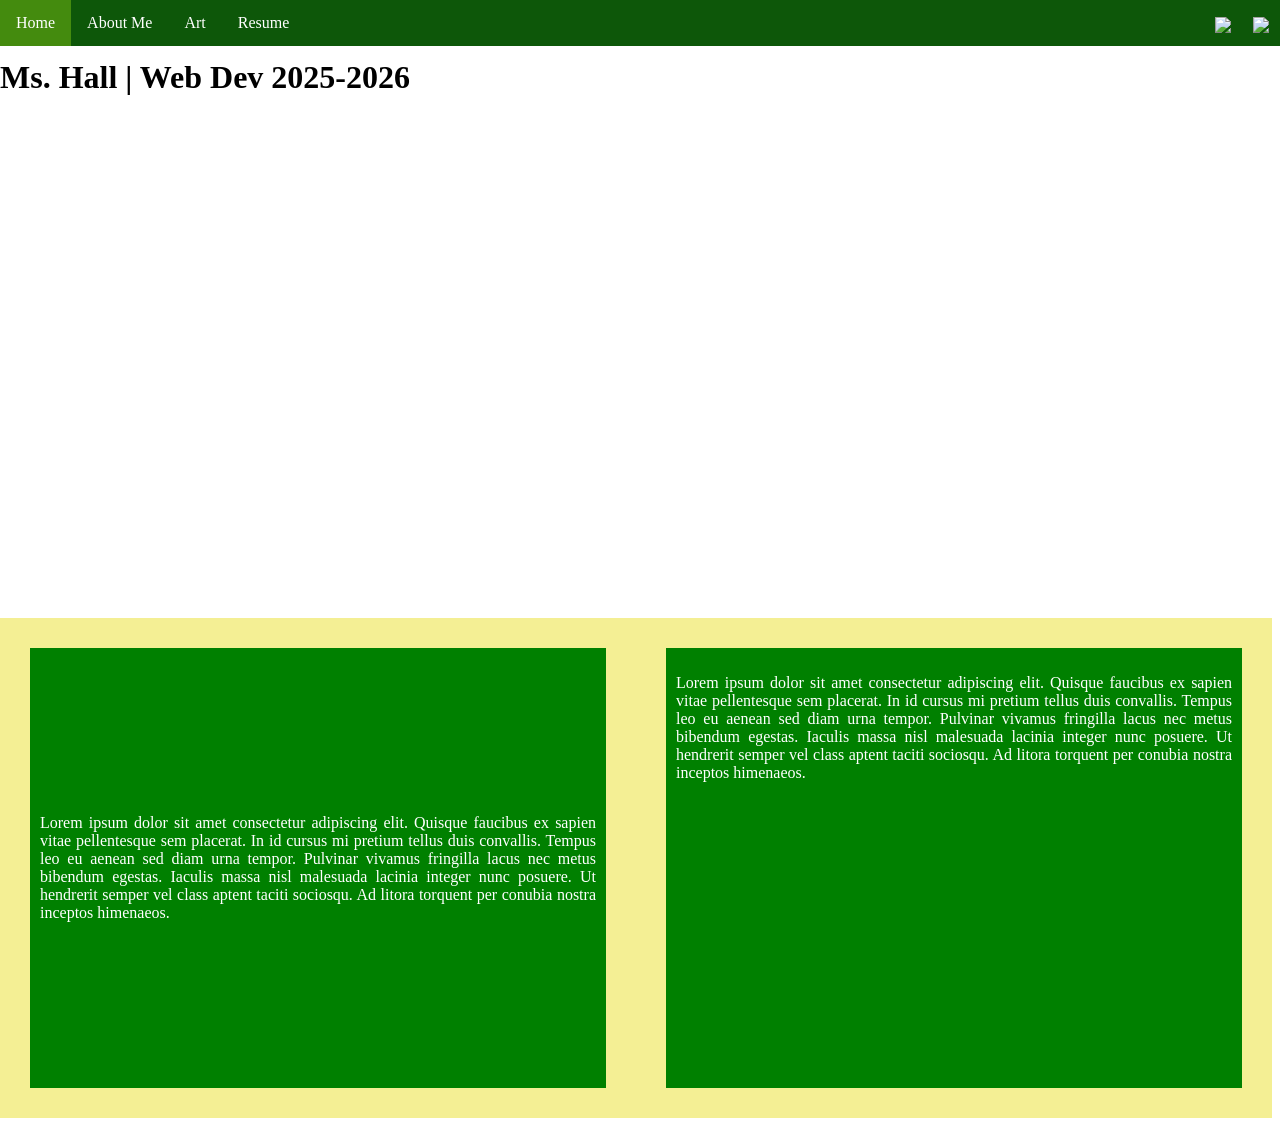
==== index.html @ eaee33f3 "colors" ====
<!-- Final Project
Requirements
[  ] Customized HTML Page #1
[  ] Customized HTML Page #2 
[  ] Customized HTML Page #3
[  ] Customized HTML Page #4

Select ONE Additional Feature to Add  
[ no ] Feature 1 - Google Font
[ no ] Feature 2 - Include jQuery
[ no ] Feature 3 - Embed Code from Spotify/Google Docs/YouTube
[ no ] Feature 4 - Customized HTML Page #5
-->


<!DOCTYPE html>
<html>
  <head>
    <meta charset="utf-8" />
    <title>Final Portfolio Project</title>
    <link href="style.css" rel="stylesheet" type="text/css" />
    <style>
      /* Styling Only Related To THIS Page */
      /*~~~~~ Taken From:
      https://www.w3schools.com/howto/howto_css_parallax.asp*/
      .parallax {
        /* The image used */
        background-image: url("CS_Ed_Week_2025.jpg");

        /* Set a specific height */
        min-height: 500px;

        /* Create the parallax scrolling effect */
        background-attachment: fixed;
        background-position: center;
        background-repeat: no-repeat;
        background-size: cover;
      }
      .textblock {
        min-height: 500px;
        background-color: rgb(244, 239, 148);
        color: white;
      }
      .parent-flex {
        display: flex;
      }
      .child-flex {
        background-color: green;
        margin: 30px;
        padding: 10px;
        text-align: justify;
      }
      .para-1{
        display: flex;
        align-items: center;
      }
    </style>
  </head>
  <body>
    <!-- ⬆⬆⬆⬆ Nav Bar -->
    <ul>
      <li><a class="active" href="index.html">Home</a></li>
      <li><a href="aboutme.html">About Me</a></li>
      <li><a href="art.html">Art</a></li>
      <li><a href="resume.html">Resume</a></li>
      <li style="float: right">
        <a target="_blank" href=""
          ><img
            src="https://www.getfocused.no/wp-content/uploads/2022/09/White-YouTube-Logo-Transparent.png"
            style="width: 25px; margin: -5px"
        /></a>
      </li>
      <li style="float: right">
        <a target="_blank" href=""
          ><img
            src="https://img.icons8.com/win10/512/FFFFFF/instagram-new.png"
            style="width: 25px; margin: -5px"
        /></a>
      </li>
    </ul>

    <!-- ⬇⬇⬇⬇⬇⬇ Main Page Content -->
    <h1>Ms. Hall | Web Dev 2025-2026</h1>
    <div class="parallax"></div>

    <div class="textblock parent-flex">
      <div class="child-flex para-1">
        <p>
          Lorem ipsum dolor sit amet consectetur adipiscing elit. Quisque
          faucibus ex sapien vitae pellentesque sem placerat. In id cursus mi
          pretium tellus duis convallis. Tempus leo eu aenean sed diam urna
          tempor. Pulvinar vivamus fringilla lacus nec metus bibendum egestas.
          Iaculis massa nisl malesuada lacinia integer nunc posuere. Ut
          hendrerit semper vel class aptent taciti sociosqu. Ad litora torquent
          per conubia nostra inceptos himenaeos.
        </p>
      </div>
      <div class="child-flex">
        <p>
          Lorem ipsum dolor sit amet consectetur adipiscing elit. Quisque
          faucibus ex sapien vitae pellentesque sem placerat. In id cursus mi
          pretium tellus duis convallis. Tempus leo eu aenean sed diam urna
          tempor. Pulvinar vivamus fringilla lacus nec metus bibendum egestas.
          Iaculis massa nisl malesuada lacinia integer nunc posuere. Ut
          hendrerit semper vel class aptent taciti sociosqu. Ad litora torquent
          per conubia nostra inceptos himenaeos.
        </p>
      </div>
    </div>
  </body>
</html>
---- style.css ----
/* Styling Only Related To ALL Pages */

body {
  padding-top: 30px;
  margin-left: 0px;
}
/* ⬆⬆⬆⬆ Nav Bar Styling 
~~~~~ Taken From: 
https://www.w3schools.com/css/css_navbar_horizontal.asp */
ul {
  list-style-type: none;
  margin: 0;
  padding: 0;
  overflow: hidden;
  background-color: #0d5709;
  position: fixed;
  top: 0;
  width: 100%;
  z-index: 999;
}

li {
  float: left;
}

li a {
  display: block;
  color: white;
  text-align: center;
  padding: 14px 16px;
  text-decoration: none;
}

li a:hover:not(.active) {
  background-color: rgb(251, 249, 120);
}

.active {
  background-color: rgb(68, 139, 14);
}

h1 {
  width: 100%;
}
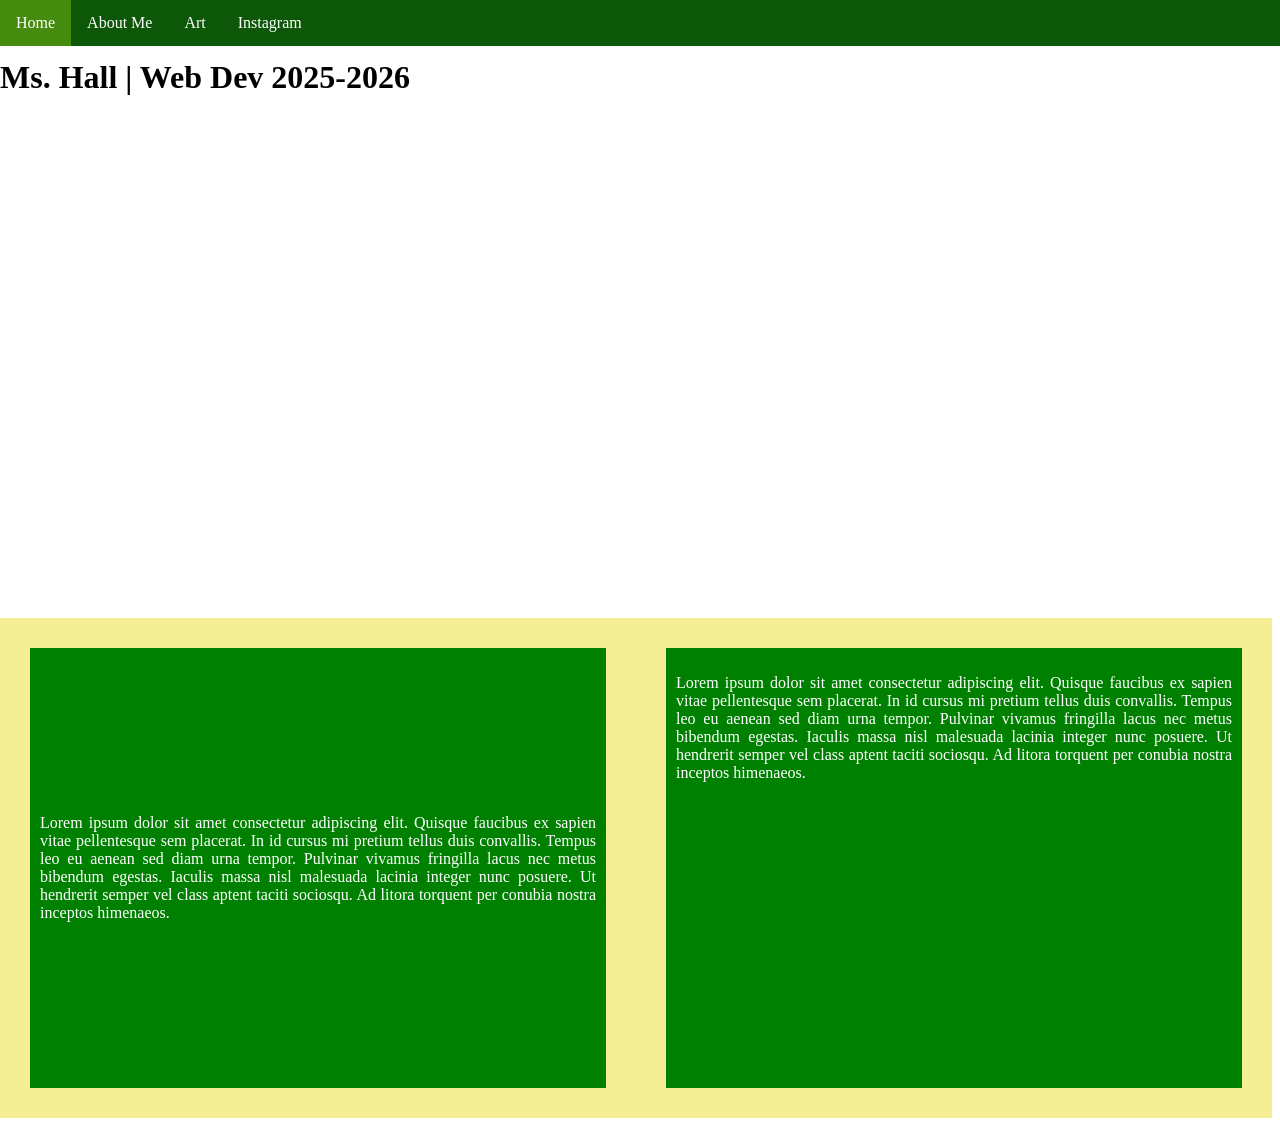
==== commit 1025c4a4: "yay" ====
--- a/index.html
+++ b/index.html
@@ -62,23 +62,9 @@
       <li><a class="active" href="index.html">Home</a></li>
       <li><a href="aboutme.html">About Me</a></li>
       <li><a href="art.html">Art</a></li>
-      <li><a href="resume.html">Resume</a></li>
-      <li style="float: right">
-        <a target="_blank" href=""
-          ><img
-            src="https://www.getfocused.no/wp-content/uploads/2022/09/White-YouTube-Logo-Transparent.png"
-            style="width: 25px; margin: -5px"
-        /></a>
-      </li>
-      <li style="float: right">
-        <a target="_blank" href=""
-          ><img
-            src="https://img.icons8.com/win10/512/FFFFFF/instagram-new.png"
-            style="width: 25px; margin: -5px"
-        /></a>
-      </li>
+      <li><a href="Instagram.html">Instagram</a></li>  
     </ul>
-
+     
     <!-- ⬇⬇⬇⬇⬇⬇ Main Page Content -->
     <h1>Ms. Hall | Web Dev 2025-2026</h1>
     <div class="parallax"></div>
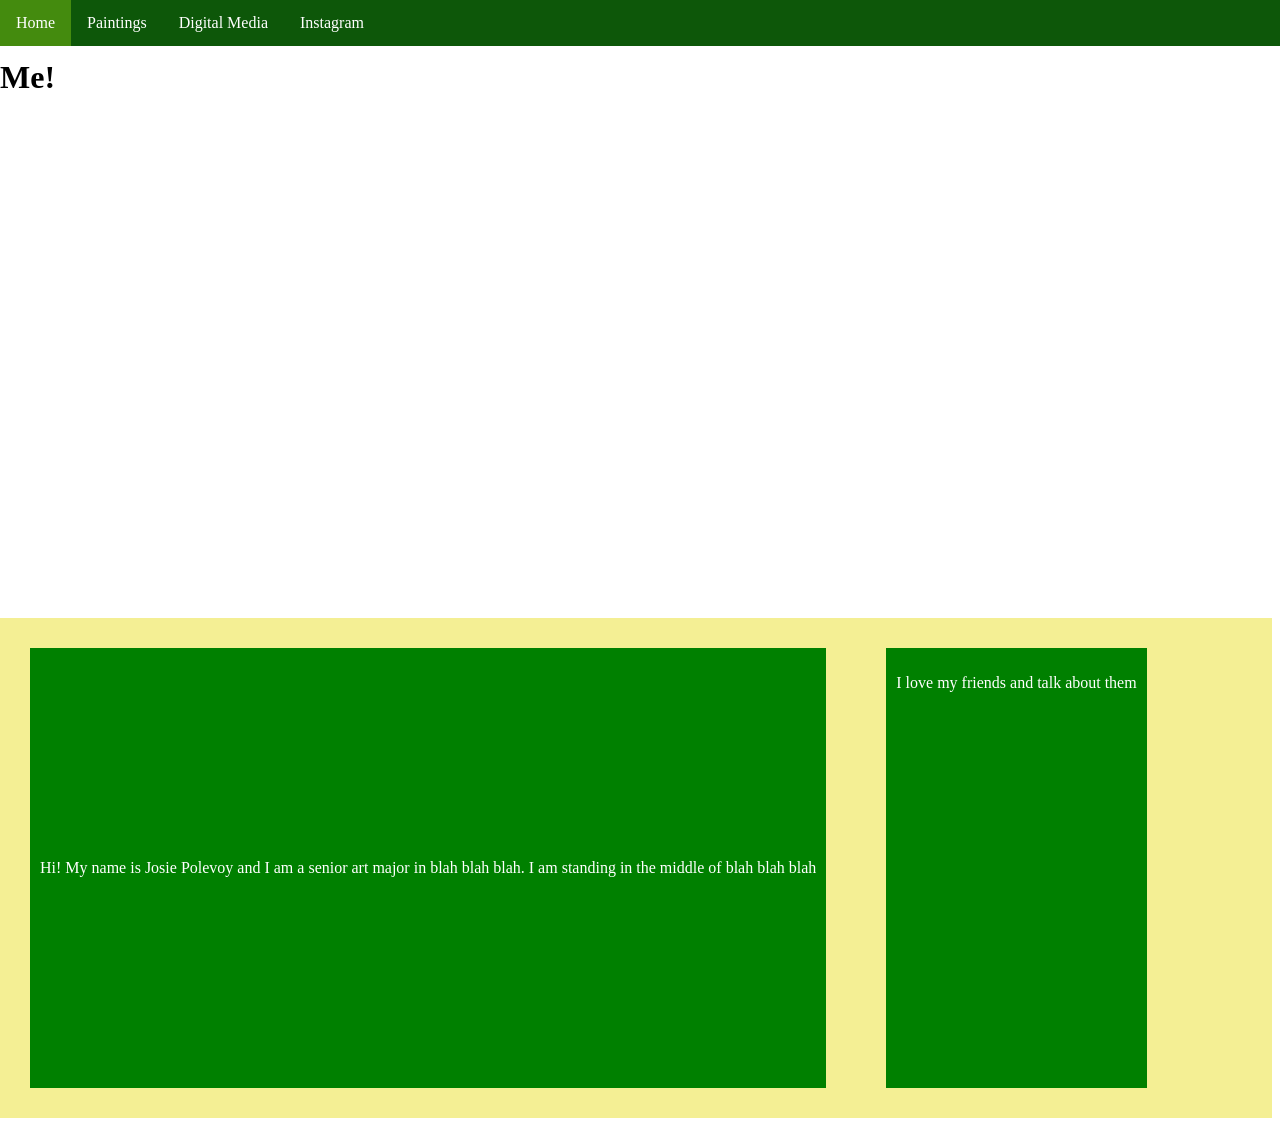
==== commit 0dadb6b4: "god i  hope this makes sense" ====
--- a/index.html
+++ b/index.html
@@ -60,36 +60,24 @@
     <!-- ⬆⬆⬆⬆ Nav Bar -->
     <ul>
       <li><a class="active" href="index.html">Home</a></li>
-      <li><a href="aboutme.html">About Me</a></li>
-      <li><a href="art.html">Art</a></li>
-      <li><a href="Instagram.html">Instagram</a></li>  
+      <li><a href="aboutme.html">Paintings</a></li>
+      <li><a href="art.html">Digital Media</a></li>
+      <li><a href="resume.html">Instagram</a></li>  
     </ul>
      
     <!-- ⬇⬇⬇⬇⬇⬇ Main Page Content -->
-    <h1>Ms. Hall | Web Dev 2025-2026</h1>
+    <h1>Me!</h1>
     <div class="parallax"></div>
 
     <div class="textblock parent-flex">
       <div class="child-flex para-1">
         <p>
-          Lorem ipsum dolor sit amet consectetur adipiscing elit. Quisque
-          faucibus ex sapien vitae pellentesque sem placerat. In id cursus mi
-          pretium tellus duis convallis. Tempus leo eu aenean sed diam urna
-          tempor. Pulvinar vivamus fringilla lacus nec metus bibendum egestas.
-          Iaculis massa nisl malesuada lacinia integer nunc posuere. Ut
-          hendrerit semper vel class aptent taciti sociosqu. Ad litora torquent
-          per conubia nostra inceptos himenaeos.
+          Hi! My name is Josie Polevoy and I am a senior art major in blah blah blah. I am standing in the middle of blah blah blah
         </p>
       </div>
       <div class="child-flex">
         <p>
-          Lorem ipsum dolor sit amet consectetur adipiscing elit. Quisque
-          faucibus ex sapien vitae pellentesque sem placerat. In id cursus mi
-          pretium tellus duis convallis. Tempus leo eu aenean sed diam urna
-          tempor. Pulvinar vivamus fringilla lacus nec metus bibendum egestas.
-          Iaculis massa nisl malesuada lacinia integer nunc posuere. Ut
-          hendrerit semper vel class aptent taciti sociosqu. Ad litora torquent
-          per conubia nostra inceptos himenaeos.
+          I love my friends and talk about them
         </p>
       </div>
     </div>
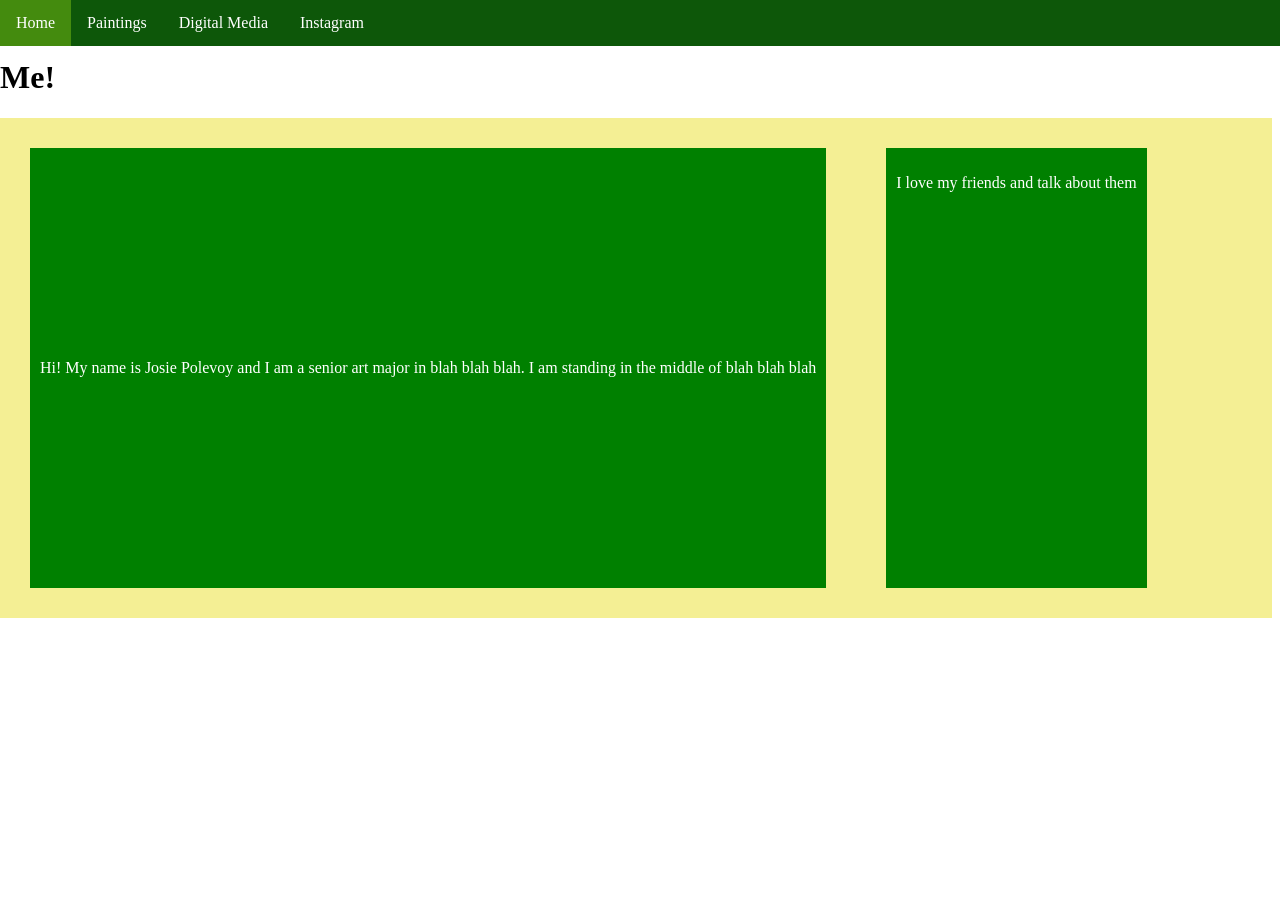
==== commit 4e55a659: "hopefully i can finish this soon" ====
--- a/index.html
+++ b/index.html
@@ -25,7 +25,8 @@
       https://www.w3schools.com/howto/howto_css_parallax.asp*/
       .parallax {
         /* The image used */
-        background-image: url("CS_Ed_Week_2025.jpg");
+        background-image: 
+        
 
         /* Set a specific height */
         min-height: 500px;
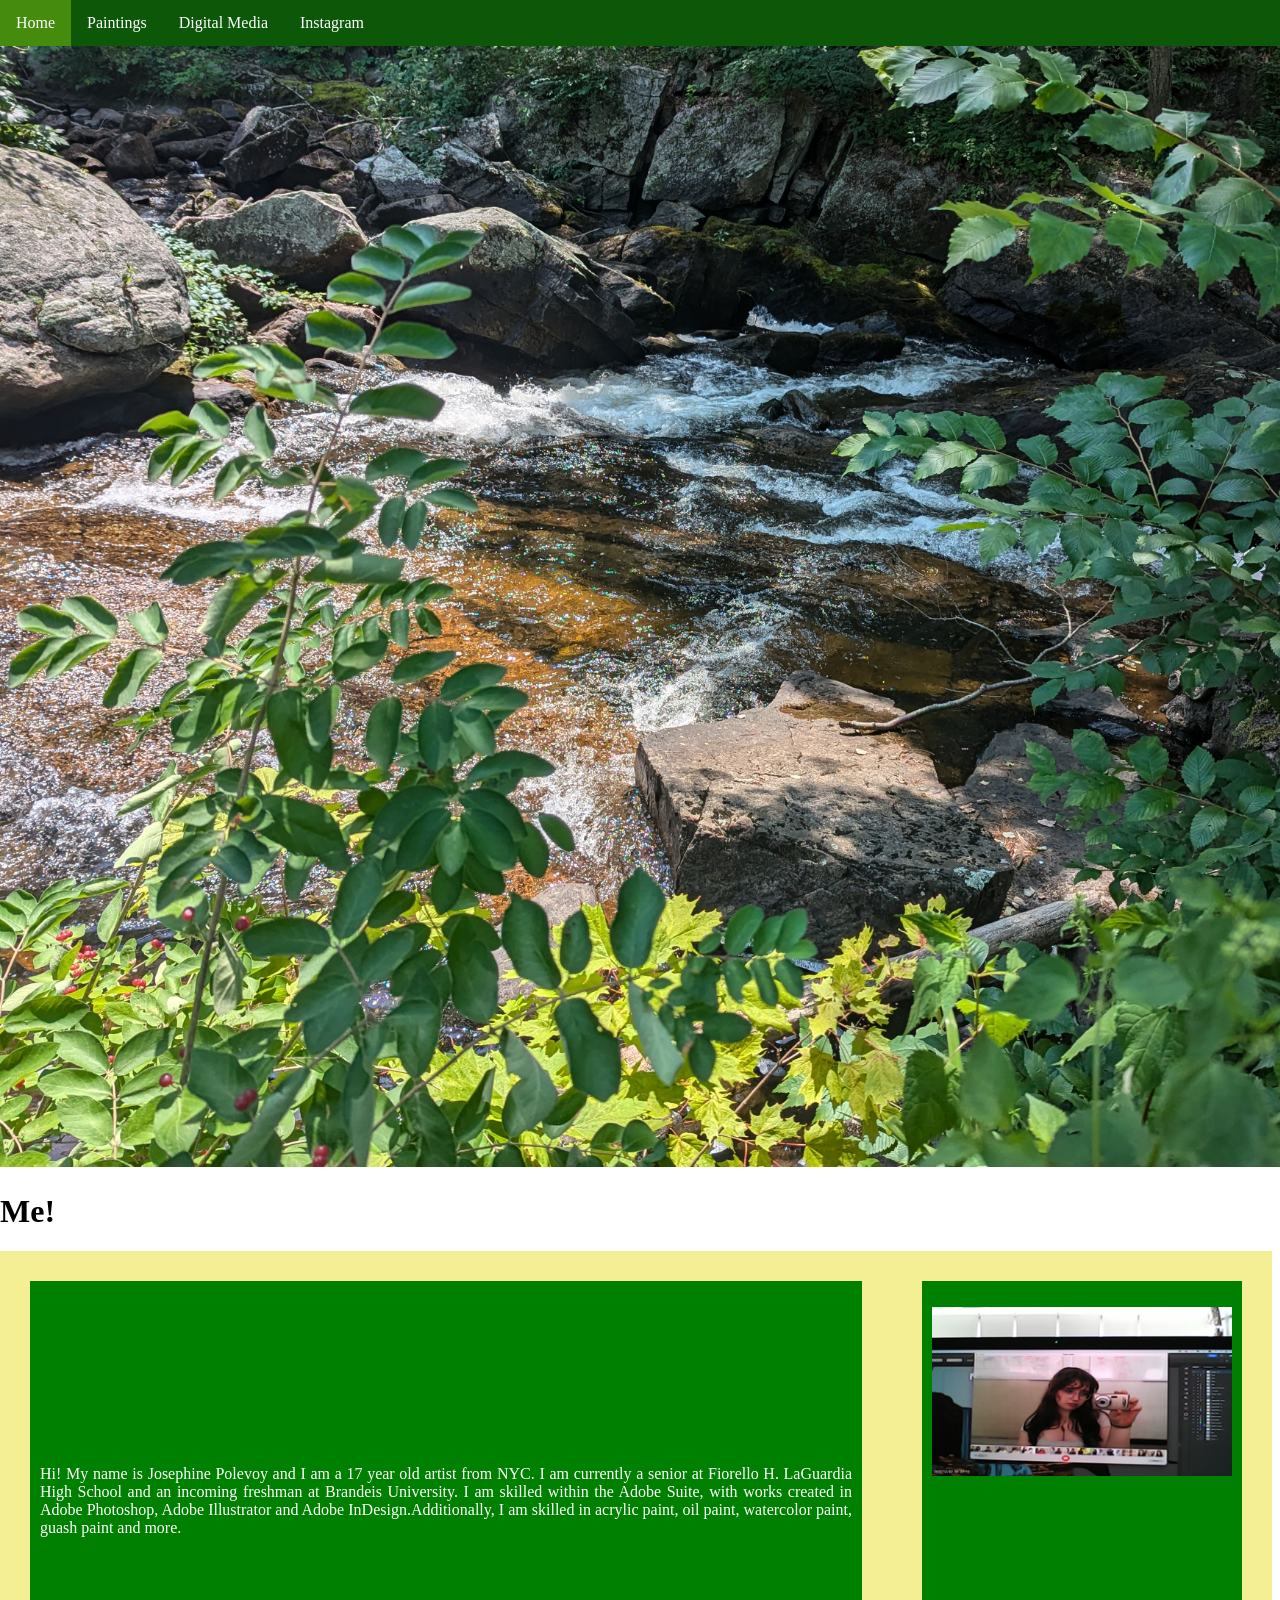
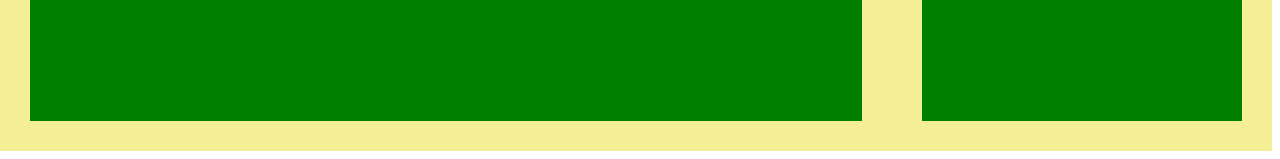
==== commit a05af90e: "ask ms hall and maybe done" ====
--- a/index.html
+++ b/index.html
@@ -59,6 +59,8 @@
   </head>
   <body>
     <!-- ⬆⬆⬆⬆ Nav Bar -->
+
+    <img src="1.5.jpg" width = 1500>
     <ul>
       <li><a class="active" href="index.html">Home</a></li>
       <li><a href="aboutme.html">Paintings</a></li>
@@ -73,12 +75,13 @@
     <div class="textblock parent-flex">
       <div class="child-flex para-1">
         <p>
-          Hi! My name is Josie Polevoy and I am a senior art major in blah blah blah. I am standing in the middle of blah blah blah
+          Hi! My name is Josephine Polevoy and I am a 17 year old artist from NYC. I am currently a senior at Fiorello H. LaGuardia High School and an incoming freshman at Brandeis University. I am skilled within the Adobe Suite, with works created in Adobe Photoshop, Adobe Illustrator and Adobe InDesign.Additionally, I am skilled in acrylic paint, oil paint, watercolor paint, guash paint and more. 
+ 
         </p>
       </div>
       <div class="child-flex">
         <p>
-          I love my friends and talk about them
+         <img src="4.JPG" width = 300>
         </p>
       </div>
     </div>
